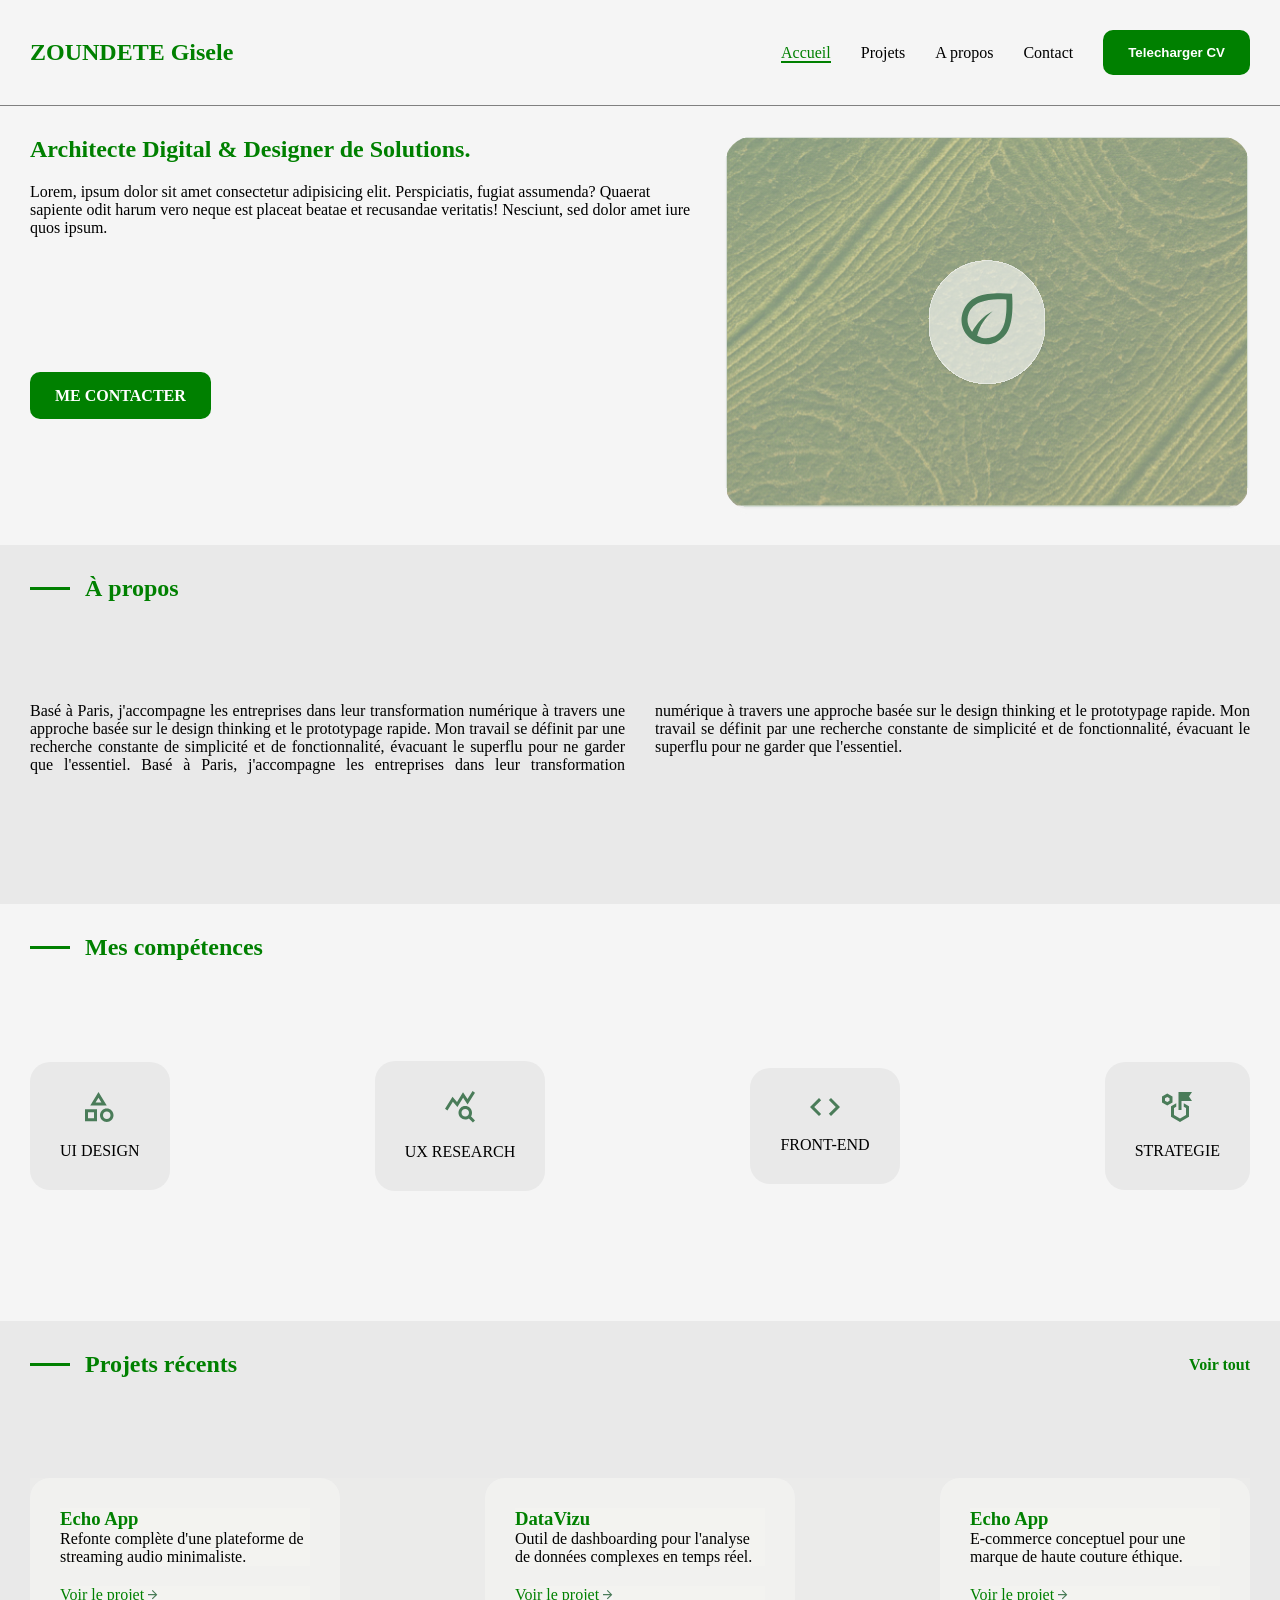
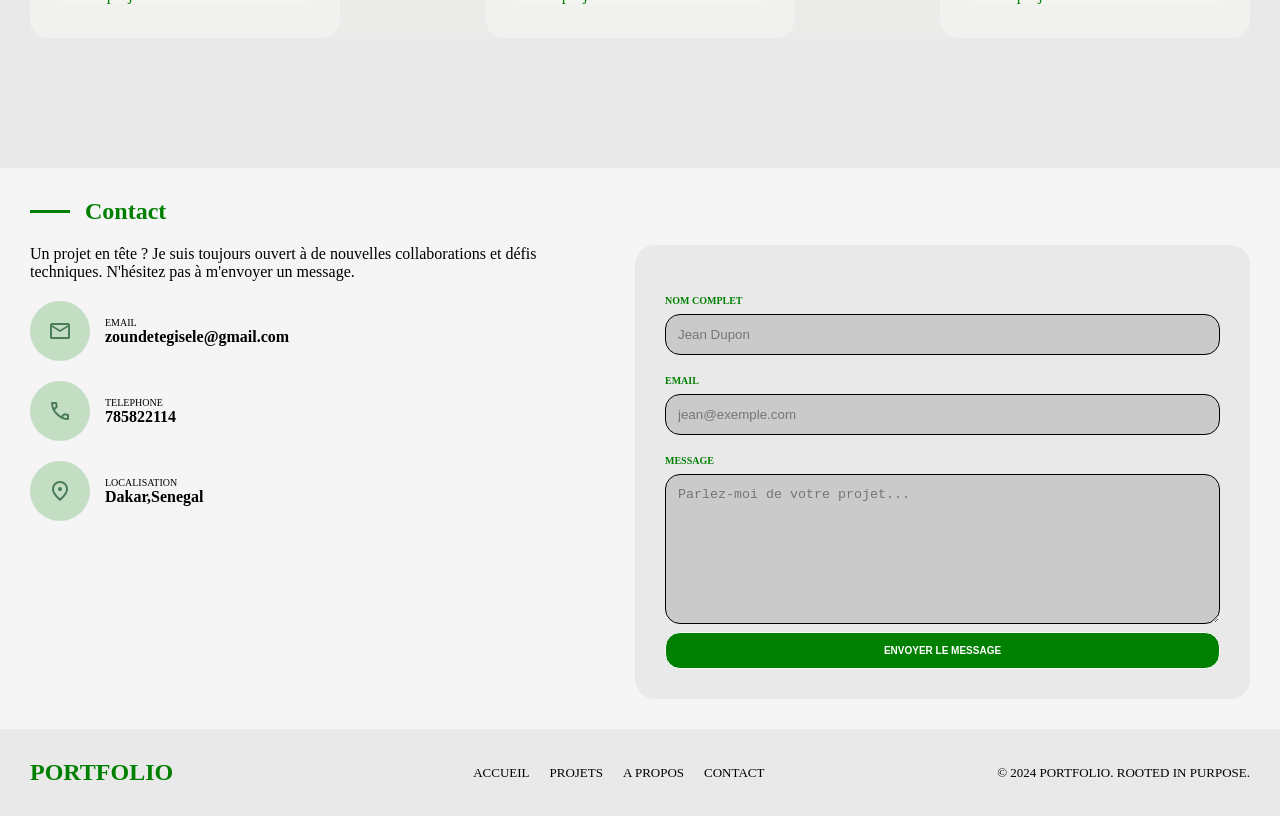
==== index.html @ 86419662 "Premier commit" ====
<!DOCTYPE html>
<html lang="en">
<head>
    <meta charset="UTF-8">
    <meta name="viewport" content="width=device-width, initial-scale=1.0">
    <link rel="icon" href="assets/images/feuille.svg" type="images/svg">
    <title>Accueil</title>
    <link rel="stylesheet" href="css/style.css">
</head>
<body>
    <header>
        <nav>
            
            <div class="nom">
                ZOUNDETE Gisele
            </div>
            <div class="menu">
                <ul>
                    <li><a href="#" class="active">Accueil</a></li>
                    <li><a href="projects.html"  >Projets</a></li>
                    <li><a href="#apropos"> A propos</a></li>
                    <li> <a href="#contact" > Contact</a></li>
                </ul>
                <button>Telecharger CV</button>
            </div>

        </nav>
    </header>

    <main>
        <section class="section_profil">
            <div class="bloc_profil">
                <div class="text_profil" >
                    <!-- <h1>Developper Web</h1> -->
                    <h1>Architecte Digital & Designer de Solutions.</h1>
                    <div class="text_contenu">
                        Lorem, ipsum dolor sit amet consectetur adipisicing elit. Perspiciatis, fugiat assumenda? Quaerat sapiente odit harum vero neque est placeat beatae et recusandae veritatis! Nesciunt, sed dolor amet iure quos ipsum.
                    </div>    
                </div> 
                <a href="#contact" class="button_contact">ME CONTACTER</a>
            </div>
            <div class="photo">
                <img src="assets/images/photo.svg" alt="" srcset="">
            </div>
        </section>
        <section class="section_apropos" id="apropos">

            <div class="titre-section">
                <div class="ligne"></div>
                <h2>À propos</h2>
            </div>
                <div class="texte_apropos">
                        Basé à Paris, j'accompagne les entreprises dans leur
                        transformation numérique à travers une approche basée sur le
                        design thinking et le prototypage rapide. Mon travail se définit
                        par une recherche constante de simplicité et de fonctionnalité,
                        évacuant le superflu pour ne garder que l'essentiel.
                        Basé à Paris, j'accompagne les entreprises dans leur
                        transformation numérique à travers une approche basée sur le
                        design thinking et le prototypage rapide. Mon travail se définit
                        par une recherche constante de simplicité et de fonctionnalité,
                        évacuant le superflu pour ne garder que l'essentiel.
                    
                </div>
               
            

        </section>
        <section class="section_competence" id="competence">
            <div class="titre-section">
                <div class="ligne"></div>
                <h2>Mes compétences</h2>
            </div>
           
            <div class="bloc_competence">
                    <div class="bloc_design">
                        <div class="im_design">
                            <img src="assets/images/design.svg" alt="design">
                        </div>
                        <div class="text_design">
                            UI DESIGN
                        </div>

                    </div>    
                    <div class="bloc_design">
                        <div class="im_design">
                            <img src="assets/images/recherche.svg" alt="design">
                        </div>
                        <div class="text_design">
                            UX RESEARCH
                        </div>

                    </div>    
                    <div class="bloc_design">
                        <div class="im_design">
                            <img src="assets/images/front.svg" alt="design">
                        </div>
                        <div class="text_design">
                           FRONT-END
                        </div>

                    </div>    
                    <div class="bloc_design">
                        <div class="im_design">
                            <img src="assets/images/stra.svg" alt="design">
                        </div>
                        <div class="text_design">
                           STRATEGIE
                        </div>

                    </div>    
            </div>
                
           

        </section>
        <section class="section_projet" id="projet">
            
                <div class="bloc_voir_plus">
                     <div class="titre-section">
                        <div class="ligne"></div>
                        <h2>Projets récents</h2>
                    </div>
                    <a href="projects.html#mes_projet" >Voir tout</a>
                </div>
                <div class="bloc_projet">
                    <div class="content_projet">
                        <h3>Echo App</h3>
                        <div>Refonte complète d'une plateforme de streaming audio minimaliste.</div>
                        <a href="">Voir le projet <img src="assets/images/fleche.svg" alt="fleche"></a>
                    </div>
                    <div  class="content_projet">
                        <h3>DataVizu</h3>
                        <div>Outil de dashboarding pour l'analyse de données complexes en temps réel.</div>
                        <a href="">Voir le projet <img src="assets/images/fleche.svg" alt="fleche"></a>
                    </div>
                    <div  class="content_projet">
                        <h3>Echo App</h3>
                        <div>E-commerce conceptuel pour une marque de haute couture éthique.</div>
                        <a href="">Voir le projet <img src="assets/images/fleche.svg" alt="fleche"></a>
                    </div>
                </div>
            
        </section>
        <section class="section_contact" id="contact">
            <div class="titre-section">
                <div class="ligne"></div>
                <h2>Contact</h2>
            </div>
            <div class="contact">
                <div class="contact-info">
                    <div>Un projet en tête ? Je suis toujours ouvert à de nouvelles collaborations et défis techniques. N'hésitez pas à m'envoyer un message.</div>
                    <div  class="infos">
                        <div  class="info">
                            <div class="deco">
                                <img src="assets/images/email.svg" alt="email">
                            </div>
                            <div>
                                <div class="name_info">EMAIL</div>
                                <div class="value_info">zoundetegisele@gmail.com</div>
                            </div>
                        </div>
                        <div  class="info">
                            <div class="deco">
                                <img src="assets/images/tel.svg" alt="telephone">
                            </div>
                            
                            <div>
                                <div class="name_info">TELEPHONE</div>
                                <div class="value_info">785822114</div>
                            </div>
                        </div>
                        <div  class="info">
                            <div class="deco">
                                 <img src="assets/images/loc.svg" alt="localisation">
                            </div>
                    
                            <div>
                                <div class="name_info">LOCALISATION</div>
                                <div class="value_info">Dakar,Senegal</div>
                            </div>
                        </div>
                    </div>
                </div>
                <form class="contact-form" action="" method="post">
                    <div class="form_content">
                        <label for="">NOM COMPLET</label>
                        <input type="text" placeholder="Jean Dupon">
                    </div>
                    <div  class="form_content">
                        <label for="">EMAIL</label>
                        <input type="email" name="email" id="email" placeholder="jean@exemple.com">
                    </div>
                    <div class="form_content">
                        <label for="">MESSAGE</label>
                        <textarea placeholder="Parlez-moi de votre projet..."></textarea>
                       <!-- <input type="textarea" name="message" id="message" placeholder="Parlez-moi de votre projet..."> -->
                    </div>
                    <input type="button" value="ENVOYER LE MESSAGE" class="boutton">
                </form>
            </div>

        </section>

    </main>
    
    <footer >
        <section class="section_footer">
            <p class="portfolio">PORTFOLIO</p>
            
            <div class="footer_liens">

                <p><a href="#">ACCUEIL</a></p>
                <p><a href="projects.html">PROJETS</a></p>
                <p><a href="#apropos">A PROPOS</a></p>
                <p><a href="#contact">CONTACT</a></p>
            </div>
            <p class="footer2">© 2024 PORTFOLIO. ROOTED IN PURPOSE.</p>
        </section>
        
            
    </footer>
    <script src="app.js"></script>
    
</body>
</html>
---- css/style.css ----
*{
    margin: 0px;
    /* background-color:#fffffe; */
     /* background-color: beige; */
     background-color:whitesmoke;
     /* background-color:rgb(218, 33, 33); */


    
}

/* ***************************************style du header *************************************************************/

nav{
    display: flex;
    border-bottom:1px solid gray;
    align-items: center;
    padding: 30px;
    
}
.menu{
    display: flex;
     /* border: 3px solid red; */
     gap: 30px;
     margin-left: auto;
     align-items: center;
     

}
ul{
    display: flex;
    gap: 30px;
}
ul li{
    list-style: none; 
    
    
}
li a{
     text-decoration: none;
     color: black;
}
li a.active{
     
     color: green;
    border-bottom: 2px solid green;
}
.menu button{
    background-color: green;
    padding: 15px 25px;
    font-weight: bold;
    border: none;
    color: white;
    border-radius: 10px;
}
.nom{
    color: green;
    font-weight: bold;
    font-size: x-large;
}
/* style du main */

/* *********************************section profile ***************************************************************/


.section_profil{
    display: flex;
    padding: 30px;
    /* border: 5px solid red; */
   gap: 30px;
}
/* .bloc_profil{ */
     /* border: 5px solid rgb(238, 255, 0); */
     /* display: flex;
    flex-direction: column;
    justify-content: space-between; */
    
    
   
/* } */
.text_profil{
        /* border: 5px solid blue; */
        display: flex;
        flex-direction: column; 
        /* justify-content: center;  */
        margin-bottom: 150px;
        gap: 20px;
        justify-content: space-between;

   
}
h1{
    color: green;
}
/* .text_contenu{
     border: 5px solid rgb(183, 255, 0);
} */
.button_contact{
    background-color: green;
    padding: 15px 25px;
    font-weight: bold;
    border: none;
    color: white;
    border-radius: 10px;
    text-decoration: none;
    

}

.photo{
    border-radius:30px;
    /* border: 5px solid rgb(255, 0, 153);  */
}
.photo img{
    border-radius:30px;
}
 

/**************************************************** section a propos ***********************************************************/
    .section_apropos{
        background-color: rgba(128, 128, 128, 0.1);
        padding: 30px;
    }
    .titre-section {
        display: flex;
        align-items: center;
        gap: 15px;
        background-color: rgba(128, 128, 128, 0.0);
        /* margin: 10px 0px; */

    }

    .ligne {
        width: 40px;
        height: 3px;
        background-color: green; /* Vert */
    }

    .titre-section h2 {
        /* margin: 0; */
        color: green;
        background-color: rgba(128, 128, 128, 0.5);
        /* border: 5px solid green; */

    }
    .texte_apropos{
        column-count: 2;
        column-gap: 30px;
        text-align: justify;
        background-color: rgba(128, 128, 128, 0.0);
        margin: 100px 0px;
    }

/******************************************** section mes competences ****************************************************/
.section_competence{
    padding: 30px;

}
.bloc_competence{
    display: flex;
    justify-content: space-between;
    align-items: center;
    /* border: 3px solid blue; */
    margin: 100px 0px;
}
.bloc_design{
    /* border: 3px solid red; */
     background-color: rgba(128, 128, 128, 0.1);
     padding: 30px;
     border-radius: 20px;
}
.im_design ,.im_design img{
     background-color: rgba(128, 128, 128, 0.0);
}
.im_design,.im_stra {
     display: flex;
    justify-content: center;
    margin-bottom: 20px;
}
.text_design{
     background-color: rgba(128, 128, 128, 0.0);
}
/* ******************************************section projets *********************************************************/
.section_projet{
    padding: 30px;
    background-color: rgba(128, 128, 128, 0.1);
    
}

.bloc_voir_plus{
    /* border: 3px solid blue; */
    display: flex;
    align-items: center;
    background-color:rgba(128, 128, 128, 0.0) ;
}
.bloc_voir_plus a {
    margin-left: auto;
    text-decoration: none;
    color: green;
    font-weight: bold;
    background-color:rgba(128, 128, 128, 0.0) ;
}
.bloc_projet{
     /* border: 3px solid rgb(255, 136, 0); */
     display: flex;
     background-color: rgba(248, 248, 245, 0.1);
    justify-content: space-between;
    align-items: center;
    margin: 100px 0px;
}
.content_projet{
     border-radius: 20px;
    /* border: 3px solid rgb(255, 255, 255); */
    background-color:rgba(248, 248, 245, 0.5);
    width: 250px;
    height: 100px;         
    padding: 30px;
    display: flex;
    flex-direction: column;
    overflow: hidden;
}
.content_projet h3,.content_projet div,.content_projet a{
     background-color:rgba(248, 248, 245, 0.1);
    
}
.content_projet h3,.content_projet a{
    color: green;
    
}
.content_projet a{
    margin-top: 20px;
    text-decoration: none;
    
}

/* **********************************style contact****************************************/
.section_contact{
     /* margin: 100px 0px; */
     /* border: 3px solid rgb(140, 255, 0); */
     padding: 30px;

}
.contact {
    /* border: 3px solid rgb(255, 136, 0); */
    display: flex;
    justify-content: space-between;
    align-items: flex-start;
    gap: 50px;
    margin-top: 20px;
}

.contact-info,
.contact-form {
    flex: 1;
}

.contact-form {
    display: flex;
    flex-direction: column;
    /* gap: 20px; */
    /* border: 3px solid rgb(0, 255, 81); */
    padding: 30px;
    background-color: rgba(128, 128, 128, 0.1);
    border-radius: 20px;

   
}
.contact-form  label{
    font-size: x-small;
    color: green;
    margin-top: 20px;
    font-weight: bold;  
}

.form_content,.form_content label{
   background-color: rgba(128, 128, 128, 0.0);  
}
.form_content,.form_content label{
   background-color: rgba(128, 128, 128, 0.0);  
}
.contact-form  .boutton{
    background-color: green;
    font-size: x-small;
    color: white;
    font-weight: bold;

}
.contact-form div {
    display: flex;
    flex-direction: column;
}

.contact-form input,
.contact-form textarea {
    width: 100%;
    padding: 12px;
    margin-top: 8px;
    box-sizing: border-box;
    border-radius: 15px;
    background-color: rgba(128, 128, 128, 0.3) ;
    border: 1px solid ;
}

.contact-form textarea {
    min-height: 150px;
    resize: vertical;
}

.info {
    display: flex;
    align-items: center;
    gap: 15px;
    margin-top: 20px;
}
.deco{
    background-color: rgba(0, 128, 0, 0.2);

    width: 60px;
    height: 60px;
    border-radius: 50%; /* Cercle */
    display: flex;
    justify-content: center;
    align-items: center;
}
.deco img{
    background-color: rgba(0, 128, 0, 0.0);
}
.name_info{
    font-size: x-small;
}
.value_info{
    font-weight: bold;
}

/* **********************************style du footer ****************************************/
.section_footer{
  display: flex;
  align-items: center;
  padding: 30px; 
  background-color: rgba(128, 128, 128, 0.1);
}
.portfolio{
    color: green;
    font-weight: bold;
    font-size: x-large;
    background-color: rgba(128, 128, 128, 0.0);
}
.footer_liens{
   display: flex;
    background-color: rgba(128, 128, 128, 0.0);
    gap: 20px;
    margin-left: 300px;   
}
.footer_liens p{
 
    background-color: rgba(128, 128, 128, 0.0);
    font-size: small;  
}
.footer_liens a{
 
    background-color: rgba(128, 128, 128, 0.0);
    text-decoration: none;
    color: black;   
}
.footer2 {
    margin-left: auto;
    font-size: small;
     background-color: rgba(128, 128, 128, 0.0);
}




/* *************************page mes projet *********************************** */


.marge{
    margin: 0px 50px;
}


.titre-section2 {
        display: flex;
        flex-direction: column;
        margin: 50px 0px;
        /* border: 12px solid blue; */
       
    }
.ligne2 {
        width: 40px;
        height: 3px;
        background-color: green; /* Vert */
         /* border: 2px solid rgb(255, 0, 0); */
    }

    .titre-section h2 {
        /* margin: 0; */
        color: green;
        background-color: rgba(128, 128, 128, 0.0);
         /* border: 2px solid rgb(157, 255, 0); */

    }





    .filtres{
    display:flex;
    gap:15px;
    margin-bottom:30px;
    /* margin-top:30px; */
}

.filtre{
    padding:12px 20px;
    border:none;
    border-radius:8px;
    cursor:pointer;
    background:#f2f2f2;
    transition:0.3s;
}

.filtre:hover,
.filtre.actif{
    background:green;
    color:white;
}

.liste_projets{
    display: grid;
    grid-template-columns: repeat(auto-fit, minmax(320px,1fr));
    gap: 30px;
}

/* Carte */

.carte_projet{
    background: #fff;
    border-radius: 20px;
    overflow: hidden;
    box-shadow: 0 10px 25px rgba(0,0,0,.08);
    transition: .3s;
}

.carte_projet:hover{
    transform: translateY(-10px);
}




/* Contenu */

.contenu_projet{
    padding: 25px;
}

.contenu_projet h3{
    margin-bottom: 15px;
    color: #222;
}

.contenu_projet p{
    color: #666;
    line-height: 1.6;
    margin-bottom: 20px;
    
}




.btn_projet{
    background-color: green;
    text-decoration: none;
    color: white;
    display: flex;
    flex-direction: column;
    align-items: center;
    justify-content: center;
    height: 30px;
    border-radius: 10px;
    
}


.voir_plus{
    margin-top: 50px;
    text-align: center;
}

.btn_voir_plus{
    display: inline-block;
    padding: 15px 35px;
    border: 2px solid green;
    color: green;
    text-decoration: none;
    border-radius: 8px;
    font-weight: bold;
    transition: .3s;
}

.btn_voir_plus:hover{
    background: green;
    color: white;
}



/* ===========================
   SECTION CONTACT
=========================== */

.section_contact_cta{
    padding: 80px 10%;
    margin: 80px 0;
    background: rgba(0, 128, 0, 0.08);
    border-radius: 20px;

    display: flex;
    flex-direction: column;
    align-items: center;
    text-align: center;
    gap: 25px;
}

.section_contact_cta h2{
    font-size: 2.5rem;
    color: #222;
    background: rgba(0, 128, 0, 0.0);
}

.section_contact_cta p{
    max-width: 700px;
    line-height: 1.8;
    color: #555;
    font-size: 1.1rem;
    background: rgba(0, 128, 0, 0.0);
}

.btn_contact_cta{
    display: inline-block;
    padding: 15px 35px;
    background: green;
    color: white;
    text-decoration: none;
    border-radius: 10px;
    font-weight: bold;
    transition: .3s;
}

.btn_contact_cta:hover{
    background: #006400;
    transform: translateY(-3px);
}
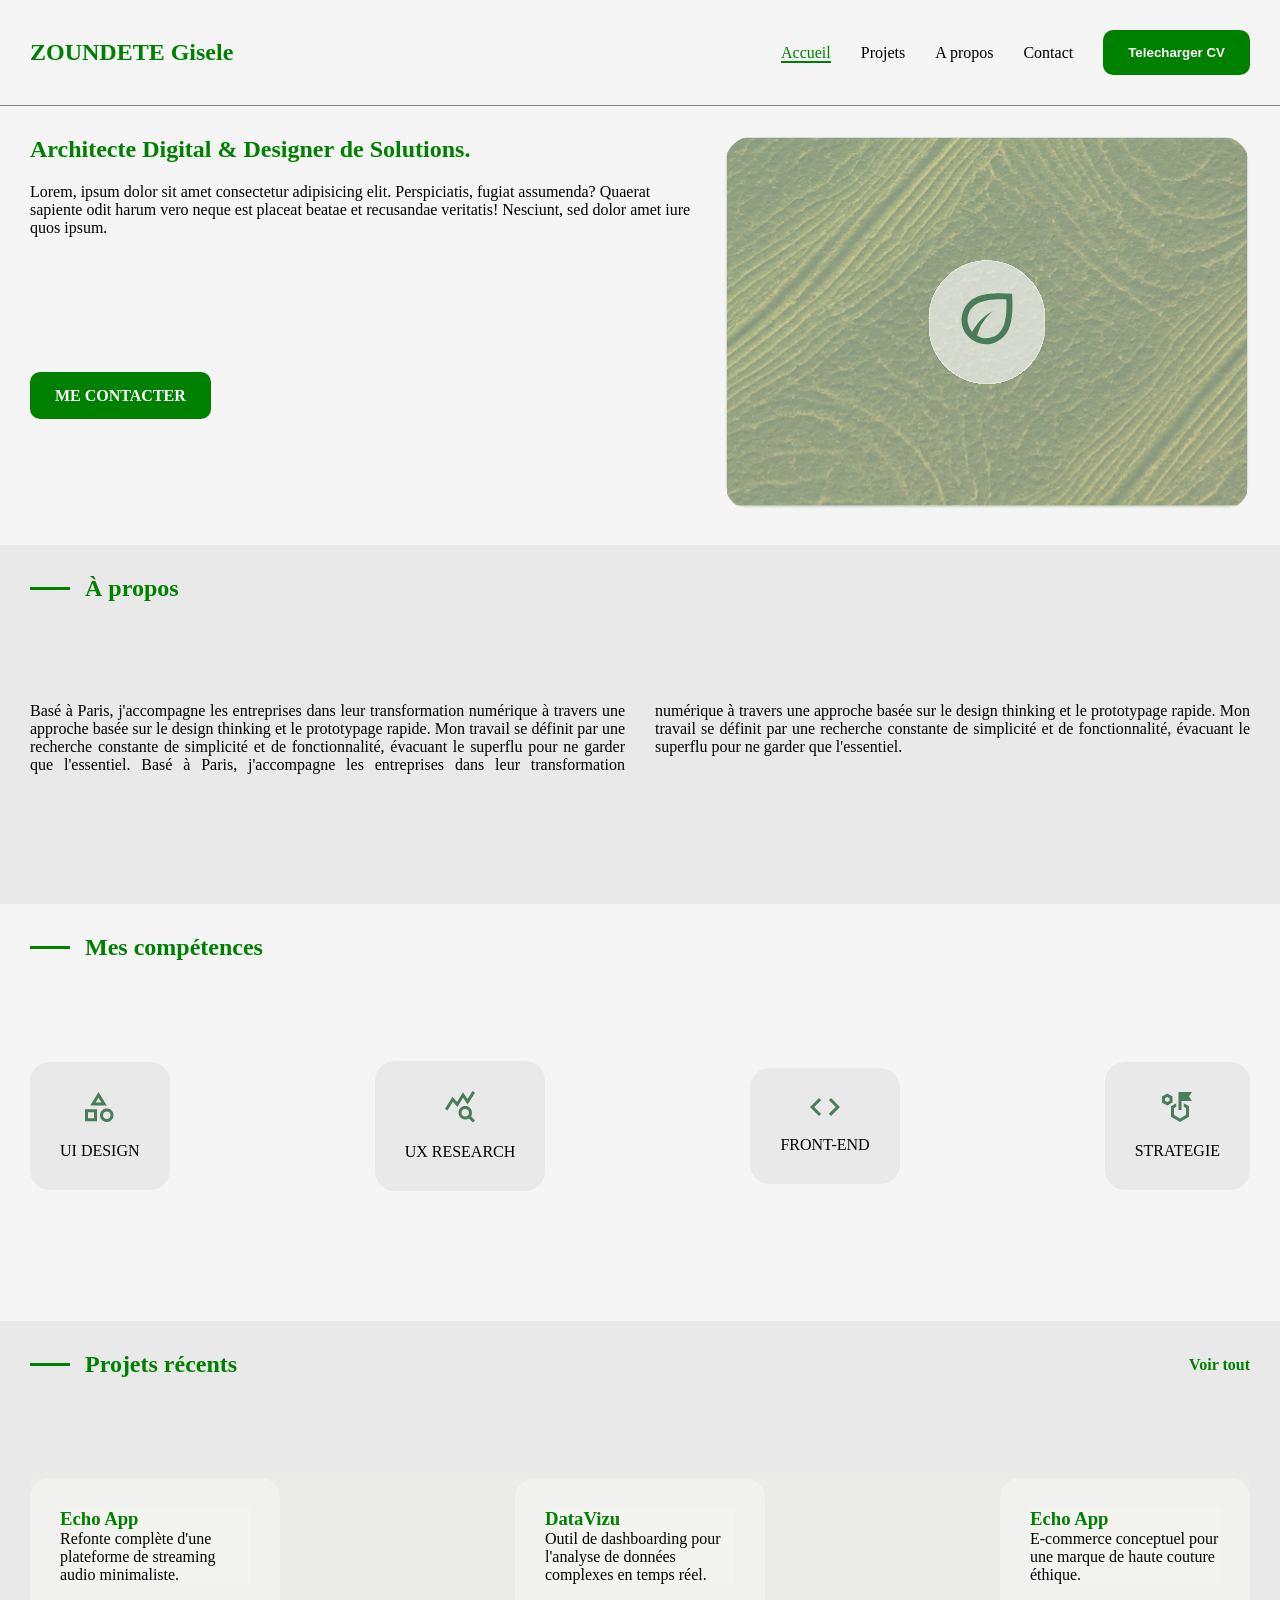
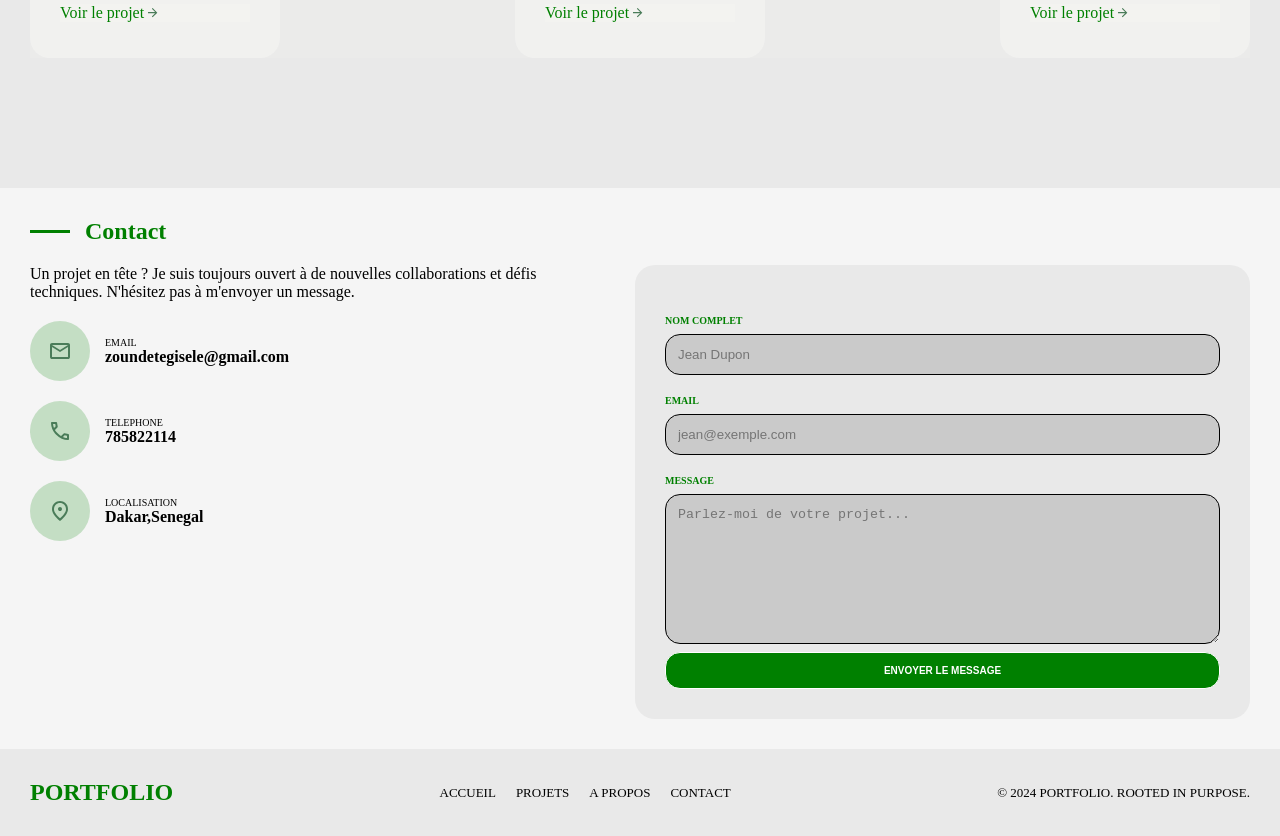
==== commit 98871e45: "gestion de la responsivite" ====
--- a/index.html
+++ b/index.html
@@ -10,9 +10,18 @@
 <body>
     <header>
         <nav>
+            <div class="menu_hamburger">
+                <span></span>
+                <span></span>
+                <span></span>
+            </div>
             
             <div class="nom">
                 ZOUNDETE Gisele
+            </div>
+
+            <div class="icon_mobile">
+                 <img src="assets/images/bonhomme.svg" alt="icon">
             </div>
             <div class="menu">
                 <ul>
@@ -23,8 +32,9 @@
                 </ul>
                 <button>Telecharger CV</button>
             </div>
-
+           
         </nav>
+        
     </header>
 
     <main>
--- a/css/style.css
+++ b/css/style.css
@@ -1,22 +1,47 @@
 *{
     margin: 0px;
-    /* background-color:#fffffe; */
-     /* background-color: beige; */
-     background-color:whitesmoke;
-     /* background-color:rgb(218, 33, 33); */
-
-
-    
-}
+    margin:0;
+    padding:0;
+    box-sizing:border-box;
+}
+
+body{
+    background:whitesmoke;
+}
+.menu_hamburger {
+    display: none;
+    flex-direction: column;
+    gap: 5px;
+    cursor: pointer;
+}
+
+.menu_hamburger span {
+    width: 30px;
+    height: 3px;
+    background-color: black;
+}
+.icon_mobile{
+    display:none;
+}
+    
+
 
 /* ***************************************style du header *************************************************************/
 
-nav{
+/* nav{
     display: flex;
     border-bottom:1px solid gray;
     align-items: center;
     padding: 30px;
     
+} */
+nav{
+    display:flex;
+    justify-content:space-between;
+    align-items:center;
+    width:100%;
+    border-bottom:1px solid gray;
+    padding: 30px;
 }
 .menu{
     display: flex;
@@ -213,7 +238,8 @@
     /* border: 3px solid rgb(255, 255, 255); */
     background-color:rgba(248, 248, 245, 0.5);
     width: 250px;
-    height: 100px;         
+    min-height: 180px;
+    /* height: 100px;          */
     padding: 30px;
     display: flex;
     flex-direction: column;
@@ -349,7 +375,8 @@
    display: flex;
     background-color: rgba(128, 128, 128, 0.0);
     gap: 20px;
-    margin-left: 300px;   
+    /* margin-left: 300px;    */
+    margin-left:auto;
 }
 .footer_liens p{
  
@@ -554,3 +581,583 @@
     background: #006400;
     transform: translateY(-3px);
 }
+
+
+
+
+
+/*==========================
+RESPONSIVE
+===========================*/
+
+@media(max-width:768px){
+
+    nav{
+        display:flex;
+        justify-content:space-between;
+        align-items:center;
+        width:100%;
+        padding:20px;
+    }
+
+    .menu{
+        display:none;
+    }
+
+    .menu_hamburger{
+        display:flex;
+        margin-left:auto;
+    }
+
+}
+
+/* @media screen and (max-width: 768px) {
+
+    nav {
+        display: none;
+    }
+
+    .menu_hamburger {
+        display: flex;
+        flex-direction: column;
+        gap: 5px;
+        margin-left: auto;
+    }
+
+} */
+
+.menu-toggle{
+    display:none;
+    font-size:30px;
+    color:green;
+    cursor:pointer;
+}
+
+/* Tablette */
+
+@media(max-width:992px){
+
+.section_profil{
+    flex-direction:column;
+}
+
+.photo{
+    text-align:center;
+}
+
+.photo img{
+    width:80%;
+}
+
+.bloc_competence{
+    display:grid;
+    grid-template-columns:repeat(2,1fr);
+    gap:20px;
+}
+
+.bloc_projet{
+    flex-direction:column;
+    gap:25px;
+}
+
+.content_projet{
+    width:100%;
+    box-sizing:border-box;
+}
+
+.contact{
+    flex-direction:column;
+}
+
+.section_footer{
+    flex-direction:column;
+    gap:20px;
+}
+
+.footer_liens{
+    margin-left:0;
+}
+
+.texte_apropos{
+    column-count:1;
+}
+
+}
+
+/* Mobile */
+
+.icon_mobile{
+    display:none;
+}
+
+
+.icon_mobile img{
+    width:30px;
+    height:30px;
+}
+
+@media(max-width:768px){
+
+nav{
+    position:relative;
+    padding:20px;
+}
+.icon_mobile{
+    display:flex;
+    align-items:center;
+}
+.menu-toggle{
+    display:block;
+    margin-left:auto;
+}
+
+.menu{
+
+    display:none;
+
+    position:absolute;
+
+    top:80px;
+
+    left:0;
+
+    width:100%;
+
+    background:white;
+
+    padding:25px;
+
+    box-sizing:border-box;
+
+    flex-direction:column;
+
+    border-top:1px solid #ddd;
+
+}
+
+.menu ul{
+
+    flex-direction:column;
+
+    gap:20px;
+
+}
+
+.menu button{
+
+    width:100%;
+
+}
+
+.section_profil{
+
+    flex-direction:column-reverse;
+
+    text-align:center;
+
+}
+
+.text_profil{
+
+    margin-bottom:30px;
+
+}
+
+.button_contact{
+
+    display:block;
+
+    text-align:center;
+
+}
+
+.photo img{
+
+    width:100%;
+
+}
+
+.bloc_competence{
+
+    grid-template-columns:repeat(2,1fr);
+
+}
+
+.bloc_design{
+
+    padding:20px;
+
+}
+
+.section_projet{
+
+    padding:20px;
+
+}
+
+.bloc_voir_plus{
+
+    flex-direction:column;
+
+    align-items:flex-start;
+
+    gap:15px;
+
+}
+
+.content_projet{
+
+    width:100%;
+
+}
+
+.contact-form{
+
+    padding:20px;
+
+}
+
+.contact-form input,
+
+.contact-form textarea{
+
+    width:100%;
+
+}
+
+.section_footer{
+
+    text-align:center;
+
+}
+
+.footer_liens{
+
+    flex-direction:column;
+
+    gap:10px;
+
+}
+
+.footer2{
+
+    margin-left:0;
+
+}
+
+}
+
+/* Petit téléphone */
+
+@media(max-width:480px){
+
+.nom{
+
+    font-size:22px;
+
+}
+
+h1{
+
+    font-size:34px;
+
+}
+
+h2{
+
+    font-size:28px;
+
+}
+
+.text_contenu{
+
+    font-size:15px;
+
+}
+
+.bloc_competence{
+
+    grid-template-columns:1fr;
+
+}
+
+.content_projet{
+
+    padding:20px;
+
+}
+
+}
+
+
+
+/* ==========================================
+RESPONSIVE
+========================================== */
+
+/************ TABLETTE ************/
+@media screen and (max-width:992px){
+
+    .marge{
+        margin:0;
+        padding:20px;
+    }
+
+    nav{
+        padding:20px;
+    }
+
+    .section_profil{
+        flex-direction:column;
+        text-align:center;
+        gap:40px;
+    }
+
+    .text_profil{
+        margin-bottom:0;
+    }
+
+    .photo img{
+        width:80%;
+        max-width:350px;
+    }
+
+    .texte_apropos{
+        column-count:1;
+        margin:40px 0;
+    }
+
+    .bloc_competence{
+        display:grid;
+        grid-template-columns:repeat(2,1fr);
+        gap:20px;
+        margin:50px 0;
+    }
+
+    .bloc_projet{
+        flex-wrap:wrap;
+        gap:20px;
+    }
+
+    .content_projet{
+        width:48%;
+    }
+
+    .contact{
+        flex-direction:column;
+    }
+
+    .contact-info,
+    .contact-form{
+        width:100%;
+    }
+
+    .section_footer{
+        flex-direction:column;
+        text-align:center;
+        gap:20px;
+    }
+
+    .footer_liens{
+        margin-left:0;
+    }
+
+    .footer2{
+        margin-left:0;
+    }
+
+}
+
+
+/************ MOBILE ************/
+@media screen and (max-width:768px){
+
+    .marge{
+        padding:15px;
+    }
+
+    nav{
+        padding:15px;
+        position:relative;
+    }
+
+    .menu{
+        display:none;
+        flex-direction:column;
+        position:absolute;
+        top:75px;
+        left:0;
+        width:100%;
+        background:white;
+        padding:20px;
+        border-top:1px solid #ddd;
+        z-index:1000;
+    }
+
+    .menu.active{
+        display:flex;
+    }
+
+    .menu ul{
+        flex-direction:column;
+        gap:20px;
+        width:100%;
+    }
+
+    .menu button{
+        width:100%;
+    }
+
+    .menu_hamburger{
+        display:flex;
+    }
+
+    .nom{
+        font-size:22px;
+    }
+
+    h1{
+        font-size:34px;
+    }
+
+    h2{
+        font-size:28px;
+    }
+
+    .section_profil{
+        flex-direction:column-reverse;
+    }
+
+    .photo img{
+        width:100%;
+    }
+
+    .bloc_competence{
+        grid-template-columns:1fr;
+    }
+
+    .bloc_design{
+        width:100%;
+    }
+
+    .bloc_projet{
+        flex-direction:column;
+    }
+
+    .content_projet{
+        width:100%;
+    }
+
+    .filtres{
+        flex-wrap:wrap;
+        justify-content:center;
+    }
+
+    .filtre{
+        flex:1 1 140px;
+    }
+
+    .liste_projets{
+        grid-template-columns:1fr;
+        gap:20px;
+    }
+
+    .carte_projet{
+        width:100%;
+    }
+
+    .contenu_projet{
+        padding:20px;
+    }
+
+    .btn_projet{
+        display:block;
+        width:100%;
+        text-align:center;
+        padding:14px;
+    }
+
+    .btn_voir_plus{
+        display:block;
+        width:100%;
+        text-align:center;
+    }
+
+    .section_contact{
+        padding:15px;
+    }
+
+    .contact-form{
+        padding:20px;
+    }
+
+    .contact-form input,
+    .contact-form textarea{
+        width:100%;
+    }
+
+    .section_contact_cta{
+        padding:40px 20px;
+        margin:50px 0;
+    }
+
+    .section_contact_cta h2{
+        font-size:30px;
+    }
+
+    .section_contact_cta p{
+        font-size:16px;
+    }
+
+    .btn_contact_cta{
+        width:100%;
+        text-align:center;
+    }
+
+    .section_footer{
+        padding:30px 15px;
+    }
+
+    .footer_liens{
+        flex-direction:column;
+        gap:10px;
+    }
+
+}
+
+
+/************ PETITS TELEPHONES ************/
+@media screen and (max-width:480px){
+
+    .nom{
+        font-size:18px;
+    }
+
+    h1{
+        font-size:28px;
+    }
+
+    h2{
+        font-size:24px;
+    }
+
+    p{
+        font-size:15px;
+    }
+
+    .titre-section2{
+        margin:30px 0;
+    }
+
+    .contenu_projet{
+        padding:18px;
+    }
+
+    .btn_projet,
+    .btn_contact_cta,
+    .btn_voir_plus{
+        padding:12px;
+        font-size:14px;
+    }
+
+}
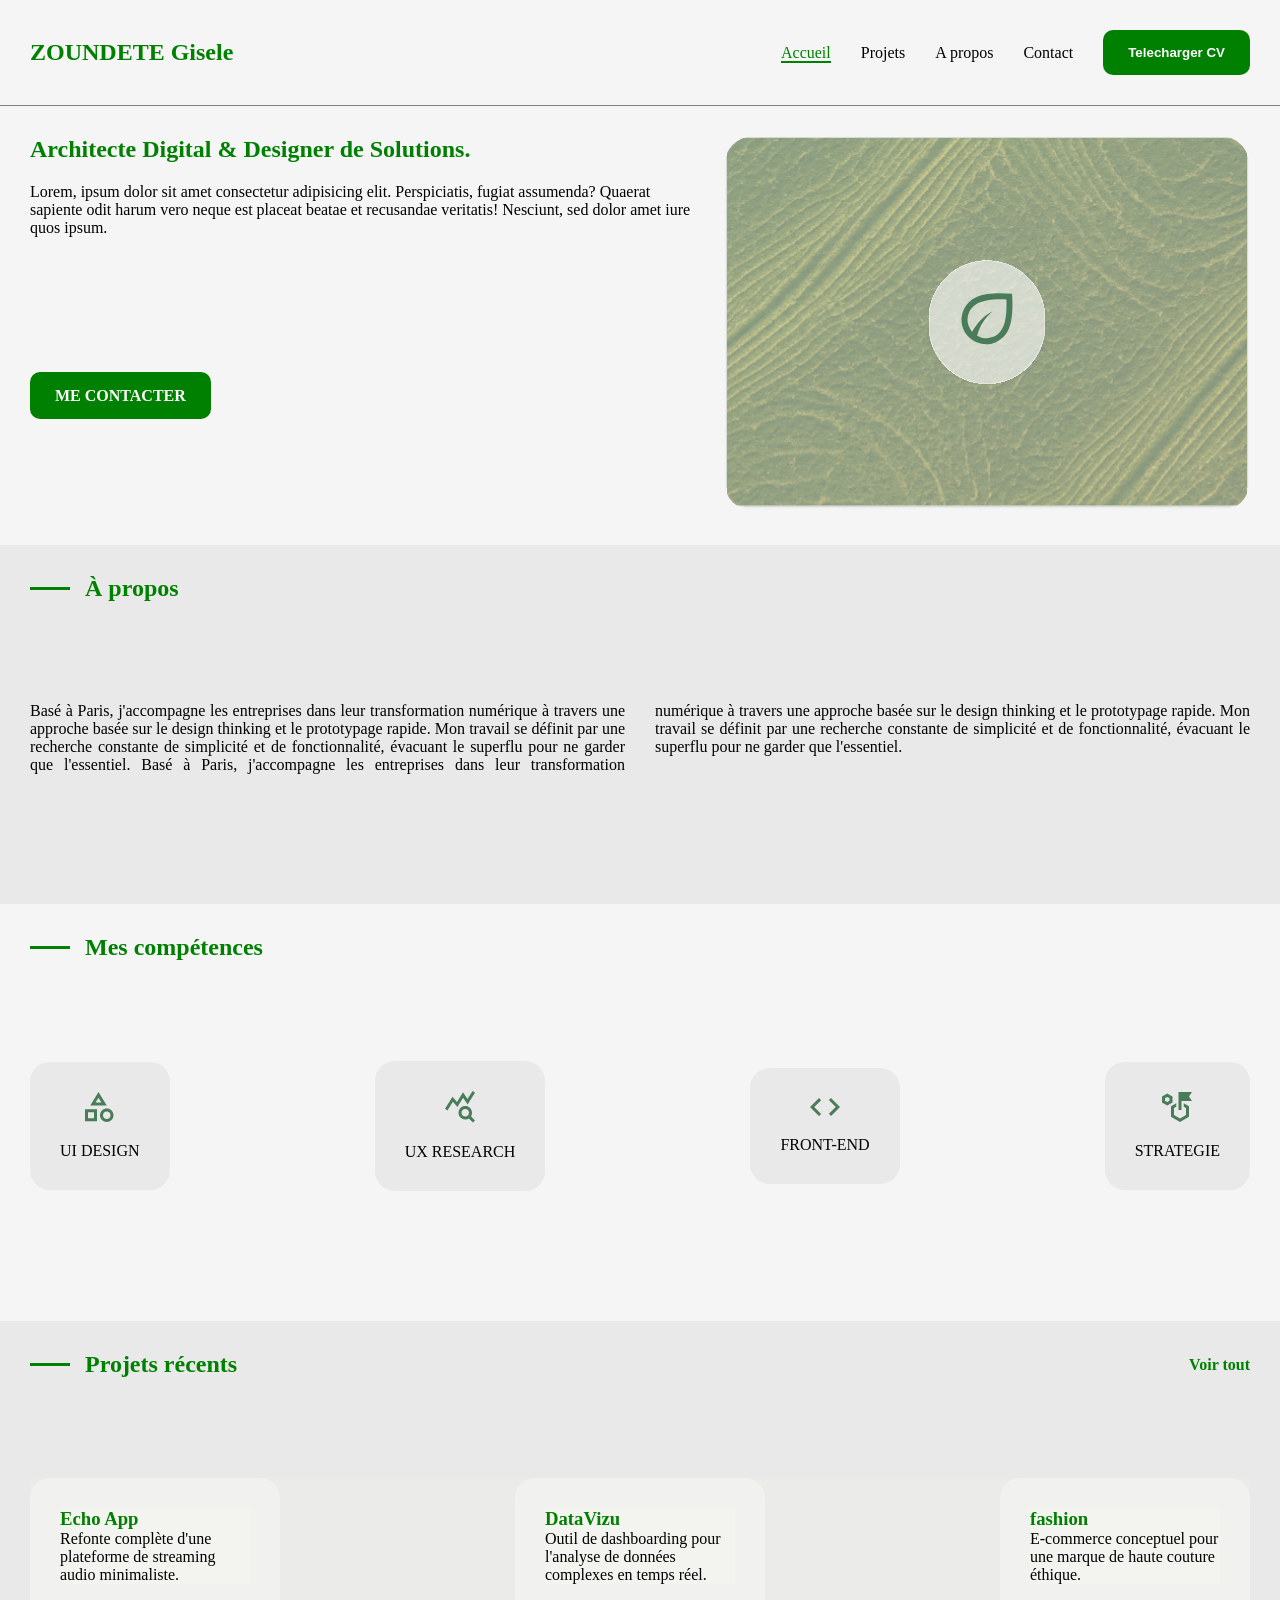
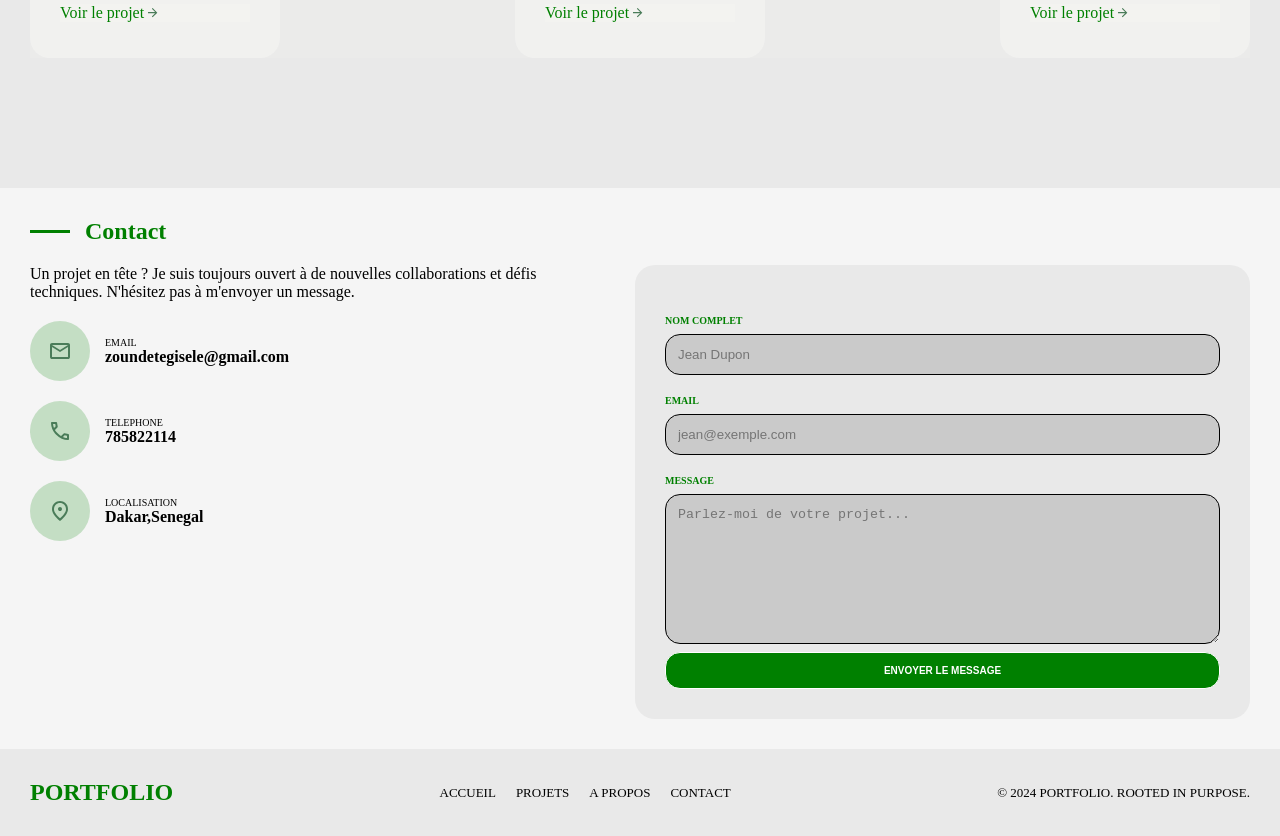
==== commit d2decf86: "ajustement des elements  cote version mobile" ====
--- a/index.html
+++ b/index.html
@@ -10,7 +10,7 @@
 <body>
     <header>
         <nav>
-            <div class="menu_hamburger">
+            <div class="menu_hamburger" id="menuHamburger">
                 <span></span>
                 <span></span>
                 <span></span>
@@ -21,16 +21,16 @@
             </div>
 
             <div class="icon_mobile">
-                 <img src="assets/images/bonhomme.svg" alt="icon">
-            </div>
-            <div class="menu">
+                 <img src="assets/images/bonhomme.svg" alt="icon" title="icon">
+            </div>
+            <div class="menu" id="menu">
                 <ul>
                     <li><a href="#" class="active">Accueil</a></li>
                     <li><a href="projects.html"  >Projets</a></li>
                     <li><a href="#apropos"> A propos</a></li>
                     <li> <a href="#contact" > Contact</a></li>
                 </ul>
-                <button>Telecharger CV</button>
+                <button id="telechargeCv">Telecharger CV</button>
             </div>
            
         </nav>
@@ -50,7 +50,7 @@
                 <a href="#contact" class="button_contact">ME CONTACTER</a>
             </div>
             <div class="photo">
-                <img src="assets/images/photo.svg" alt="" srcset="">
+                <img src="assets/images/photo.svg" alt="photo de profile"  title="photo de profile"  srcset="">
             </div>
         </section>
         <section class="section_apropos" id="apropos">
@@ -85,7 +85,7 @@
             <div class="bloc_competence">
                     <div class="bloc_design">
                         <div class="im_design">
-                            <img src="assets/images/design.svg" alt="design">
+                            <img src="assets/images/design.svg" alt="photo design" title="photo design">
                         </div>
                         <div class="text_design">
                             UI DESIGN
@@ -94,7 +94,7 @@
                     </div>    
                     <div class="bloc_design">
                         <div class="im_design">
-                            <img src="assets/images/recherche.svg" alt="design">
+                            <img src="assets/images/recherche.svg" alt="photo recherche" title="photo recherche">
                         </div>
                         <div class="text_design">
                             UX RESEARCH
@@ -103,7 +103,7 @@
                     </div>    
                     <div class="bloc_design">
                         <div class="im_design">
-                            <img src="assets/images/front.svg" alt="design">
+                            <img src="assets/images/front.svg" alt="photo frontend" title="photo frontend">
                         </div>
                         <div class="text_design">
                            FRONT-END
@@ -112,7 +112,7 @@
                     </div>    
                     <div class="bloc_design">
                         <div class="im_design">
-                            <img src="assets/images/stra.svg" alt="design">
+                            <img src="assets/images/stra.svg" alt="photo stra" title="photo stra">
                         </div>
                         <div class="text_design">
                            STRATEGIE
@@ -137,17 +137,17 @@
                     <div class="content_projet">
                         <h3>Echo App</h3>
                         <div>Refonte complète d'une plateforme de streaming audio minimaliste.</div>
-                        <a href="">Voir le projet <img src="assets/images/fleche.svg" alt="fleche"></a>
+                        <a href="#" class="voir-projet" data-project="Echo">Voir le projet <img src="assets/images/fleche.svg" alt="fleche"></a>
                     </div>
                     <div  class="content_projet">
                         <h3>DataVizu</h3>
                         <div>Outil de dashboarding pour l'analyse de données complexes en temps réel.</div>
-                        <a href="">Voir le projet <img src="assets/images/fleche.svg" alt="fleche"></a>
+                        <a href="#" class="voir-projet" data-project="datavizu">Voir le projet <img src="assets/images/fleche.svg" alt="fleche"></a>
                     </div>
                     <div  class="content_projet">
-                        <h3>Echo App</h3>
+                        <h3>fashion</h3>
                         <div>E-commerce conceptuel pour une marque de haute couture éthique.</div>
-                        <a href="">Voir le projet <img src="assets/images/fleche.svg" alt="fleche"></a>
+                        <a href="#" class="voir-projet" data-project="fashion">Voir le projet <img src="assets/images/fleche.svg" alt="fleche"></a>
                     </div>
                 </div>
             
@@ -163,7 +163,7 @@
                     <div  class="infos">
                         <div  class="info">
                             <div class="deco">
-                                <img src="assets/images/email.svg" alt="email">
+                                <img src="assets/images/email.svg" alt="email" title="photo email">
                             </div>
                             <div>
                                 <div class="name_info">EMAIL</div>
@@ -172,7 +172,7 @@
                         </div>
                         <div  class="info">
                             <div class="deco">
-                                <img src="assets/images/tel.svg" alt="telephone">
+                                <img src="assets/images/tel.svg" alt="telephone" title="photo telephone">
                             </div>
                             
                             <div>
@@ -182,7 +182,7 @@
                         </div>
                         <div  class="info">
                             <div class="deco">
-                                 <img src="assets/images/loc.svg" alt="localisation">
+                                 <img src="assets/images/loc.svg" alt="localisation" title="photo localisation">
                             </div>
                     
                             <div>
@@ -192,22 +192,24 @@
                         </div>
                     </div>
                 </div>
-                <form class="contact-form" action="" method="post">
+                <form class="contact-form" id="contactForm" action="" method="post">
                     <div class="form_content">
-                        <label for="">NOM COMPLET</label>
-                        <input type="text" placeholder="Jean Dupon">
+                        <label for="nom">NOM COMPLET</label>
+                        <input type="text" id="nom" placeholder="Jean Dupon">
                     </div>
                     <div  class="form_content">
-                        <label for="">EMAIL</label>
+                        <label for="email">EMAIL</label>
                         <input type="email" name="email" id="email" placeholder="jean@exemple.com">
                     </div>
                     <div class="form_content">
-                        <label for="">MESSAGE</label>
-                        <textarea placeholder="Parlez-moi de votre projet..."></textarea>
+                        <label for="message">MESSAGE</label>
+                        <textarea  id="message" placeholder="Parlez-moi de votre projet..."></textarea>
                        <!-- <input type="textarea" name="message" id="message" placeholder="Parlez-moi de votre projet..."> -->
                     </div>
-                    <input type="button" value="ENVOYER LE MESSAGE" class="boutton">
+                    <input type="submit"  value="ENVOYER LE MESSAGE" class="boutton">
+                    <p id="messageErreur"></p>
                 </form>
+                
             </div>
 
         </section>
@@ -230,7 +232,32 @@
         
             
     </footer>
-    <script src="app.js"></script>
     
+    
+
+    <div class="modal" id="modal">
+
+        <div class="modal-content">
+
+            <span class="close">&times;</span>
+
+            <img id="modal-image" src="" alt="Projet">
+
+            <h2 id="modal-title"></h2>
+
+            <p id="modal-description"></p>
+
+            <h3>Technologies</h3>
+
+            <ul id="modal-tech"></ul>
+
+            <a id="modal-link" href="#" target="_blank">
+                Voir le site
+            </a>
+
+        </div>
+
+    </div>
+    <script src="js/app.js"></script>
 </body>
 </html>
--- a/css/style.css
+++ b/css/style.css
@@ -127,8 +127,7 @@
     border: none;
     color: white;
     border-radius: 10px;
-    text-decoration: none;
-    
+    text-decoration: none; 
 
 }
 
@@ -196,6 +195,7 @@
 }
 .im_design ,.im_design img{
      background-color: rgba(128, 128, 128, 0.0);
+
 }
 .im_design,.im_stra {
      display: flex;
@@ -204,8 +204,13 @@
 }
 .text_design{
      background-color: rgba(128, 128, 128, 0.0);
-}
-/* ******************************************section projets *********************************************************/
+     
+    
+}
+/* ********************************************************* *********************************************************/
+/*                                                                                                                   */
+/*                                           section projets                                                         */
+/* ********************************************************* *********************************************************/
 .section_projet{
     padding: 30px;
     background-color: rgba(128, 128, 128, 0.1);
@@ -598,16 +603,23 @@
         align-items:center;
         width:100%;
         padding:20px;
+        border: 5px solid red;
     }
 
     .menu{
         display:none;
+        
     }
 
     .menu_hamburger{
         display:flex;
-        margin-left:auto;
-    }
+        /* margin-left:auto; */
+       
+
+    }
+    .nom{
+    margin-right: auto;
+}
 
 }
 
@@ -693,7 +705,7 @@
 
 .icon_mobile img{
     width:30px;
-    height:30px;
+    height:30px;   
 }
 
 @media(max-width:768px){
@@ -766,75 +778,80 @@
 .button_contact{
 
     display:block;
+    text-align:center;  
+
+}
+
+.photo img{
+
+    width:100%;
+
+}
+.button_contact{
+   margin-top: 40px; 
+
+}
+
+.bloc_competence{
+
+    grid-template-columns:repeat(2,1fr);
+
+}
+
+.bloc_design{
+
+    padding:20px;
+   
+}
+.text_design{
+     text-align:center;
+}
+.section_projet{
+
+    padding:20px;
+
+}
+
+.bloc_voir_plus{
+
+    flex-direction:column;
+
+    align-items:flex-start;
+
+    gap:15px;
+
+}
+
+.content_projet{
+
+    width:100%;
+
+}
+
+.contact-form{
+
+    padding:20px;
+
+}
+
+.contact-form input,
+
+.contact-form textarea{
+
+    width:100%;
+
+}
+
+.section_footer{
 
     text-align:center;
 
 }
 
-.photo img{
-
-    width:100%;
-
-}
-
-.bloc_competence{
-
-    grid-template-columns:repeat(2,1fr);
-
-}
-
-.bloc_design{
-
-    padding:20px;
-
-}
-
-.section_projet{
-
-    padding:20px;
-
-}
-
-.bloc_voir_plus{
+.footer_liens{
 
     flex-direction:column;
 
-    align-items:flex-start;
-
-    gap:15px;
-
-}
-
-.content_projet{
-
-    width:100%;
-
-}
-
-.contact-form{
-
-    padding:20px;
-
-}
-
-.contact-form input,
-
-.contact-form textarea{
-
-    width:100%;
-
-}
-
-.section_footer{
-
-    text-align:center;
-
-}
-
-.footer_liens{
-
-    flex-direction:column;
-
     gap:10px;
 
 }
@@ -851,37 +868,37 @@
 
 @media(max-width:480px){
 
-.nom{
-
-    font-size:22px;
-
-}
-
-h1{
-
-    font-size:34px;
-
-}
-
-h2{
-
-    font-size:28px;
-
-}
-
-.text_contenu{
-
-    font-size:15px;
-
-}
-
-.bloc_competence{
-
-    grid-template-columns:1fr;
-
-}
-
-.content_projet{
+    .nom{
+
+        font-size:22px;
+
+    }
+
+    h1{
+
+        font-size:34px;
+
+    }
+
+    h2{
+
+        font-size:28px;
+
+    }
+
+    .text_contenu{
+
+        font-size:15px;
+
+    }
+
+    .bloc_competence{
+
+        grid-template-columns:1fr;
+
+    }
+
+    .content_projet{
 
     padding:20px;
 
@@ -925,6 +942,9 @@
     .texte_apropos{
         column-count:1;
         margin:40px 0;
+    }
+    .text_design{
+        text-align:center;
     }
 
     .bloc_competence{
@@ -1123,6 +1143,31 @@
         gap:10px;
     }
 
+     .modal-content {
+        width: 90%;
+        max-height: 90vh;
+        padding: 15px;
+        overflow-y: auto;
+    }
+
+    .modal-content img {
+        width: 100%;
+        max-width: 250px;
+        height: auto;
+    }
+
+    .modal-content h2 {
+        font-size: 20px;
+    }
+
+    .btn_projet{
+     display: flex;
+    justify-content: center; /* Centre horizontalement */
+    align-items: center; 
+    
+    
+}
+
 }
 
 
@@ -1160,4 +1205,118 @@
         font-size:14px;
     }
 
-}+    .modal-content {
+        width: 95%;
+        padding: 10px;
+    }
+
+    .modal-content img {
+        max-width: 200px;
+    }
+
+}
+
+/* ***********************fenêtre modale *****************************************/
+
+ .modal{
+    display: none;
+    position: fixed;
+    inset: 0;
+    background: rgba(0,0,0,0.65);
+    justify-content: center;
+    align-items: center;
+    z-index: 1000;
+}
+
+.modal-content{
+    width: 700px;
+    max-width: 90%;
+    background: #6B8F71; /* Vert-gris */
+    color: #ffffff;
+    padding: 30px;
+    border-radius: 15px;
+    position: relative;
+    box-shadow: 0 15px 40px rgba(0,0,0,.35);
+    animation: zoom .3s ease;
+}
+
+.modal-content h2{
+    color: #F5F5F5;
+    margin-bottom: 15px;
+}
+
+.modal-content h3{
+    color: #DCE8DD;
+    margin-top: 20px;
+}
+
+.modal-content p{
+    line-height: 1.7;
+    color: #F8F8F8;
+}
+
+.modal-content img{
+    /* width: 100%; */
+    border-radius: 10px;
+    margin-bottom: 20px;
+    border: 3px solid #A3B18A;
+    max-height: 300px;
+    width: auto;
+    object-fit: contain;
+}
+
+.modal-content ul{
+    margin: 15px 0;
+    padding-left: 20px;
+}
+
+.modal-content li{
+    margin-bottom: 8px;
+}
+
+#modal-link{
+    display: inline-block;
+    margin-top: 20px;
+    background: #A3B18A;
+    color: #2F3E34;
+    padding: 12px 25px;
+    border-radius: 8px;
+    text-decoration: none;
+    font-weight: bold;
+    transition: .3s;
+}
+
+#modal-link:hover{
+    background: #DCE8DD;
+}
+
+.close{
+    position: absolute;
+    top: 15px;
+    right: 20px;
+    font-size: 32px;
+    color: #ffffff;
+    cursor: pointer;
+    transition: .3s;
+}
+
+.close:hover{
+    color: #DCE8DD;
+    transform: rotate(90deg);
+}
+
+@keyframes zoom{
+    from{
+        transform: scale(.8);
+        opacity: 0;
+    }
+    to{
+        transform: scale(1);
+        opacity: 1;
+    }
+}
+
+
+
+
+
